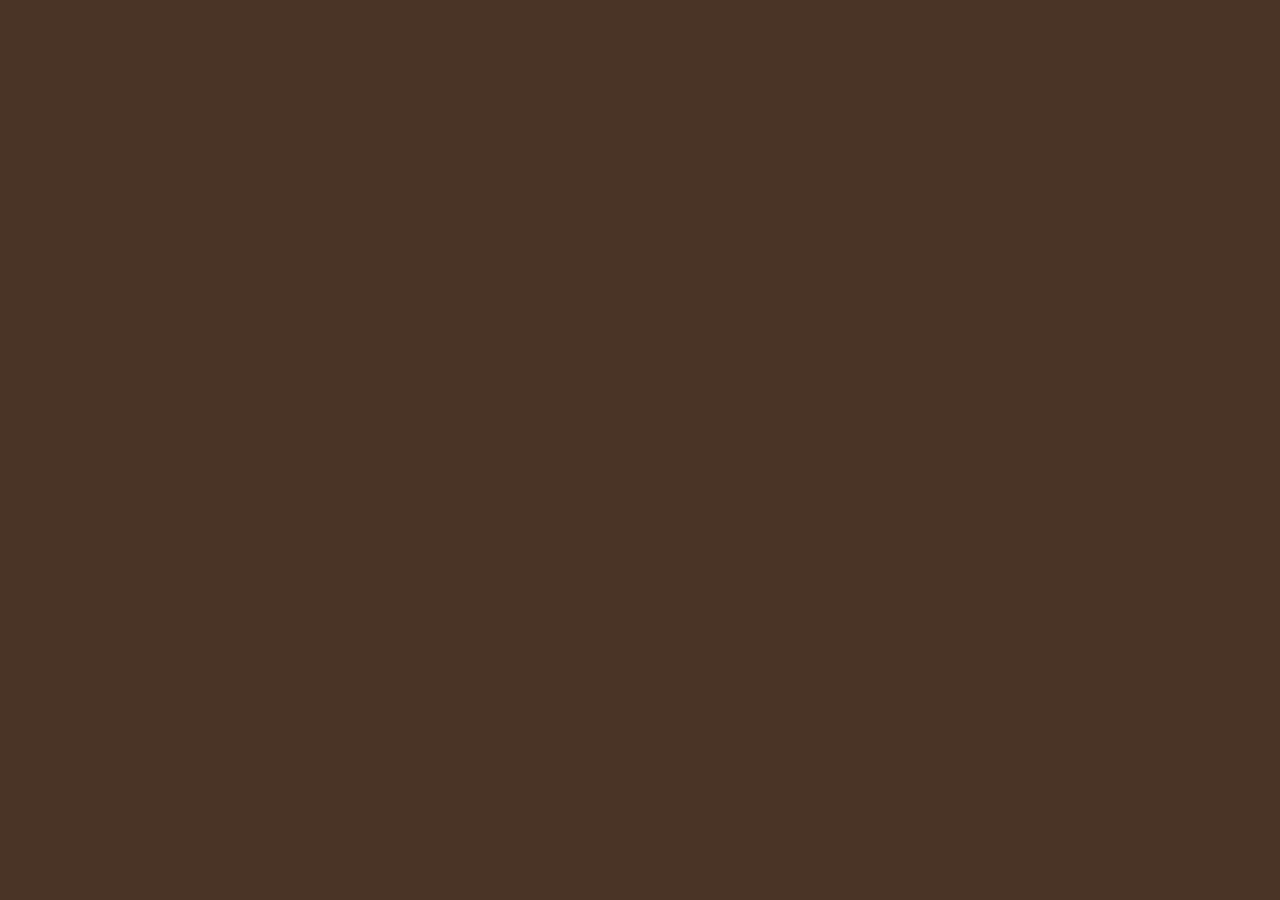
==== src/index.html @ 9a4c4e7e "demo 測試 v01_b (v2-land.22) 正式美術、經濟定稿、收留流浪者、存檔匯出匯入、Iansui 字型與字型測試頁。Chromium/WebKit 各 803 項測試通過。" ====
<!DOCTYPE html>
<html lang="zh-Hant">
<head>
<meta charset="UTF-8">
<meta name="viewport" content="width=device-width, initial-scale=1, viewport-fit=cover">
<meta name="apple-mobile-web-app-capable" content="yes">
<title>部落領主 demo v2-land.22（橫式）</title>
<link rel="stylesheet" href="style.css">
<script src="assets.js"></script>
</head>
<body>
<div id="app">
  <canvas id="map" class="ab"></canvas>
  <div id="mapMask" class="ab" hidden></div>
  <div id="page" class="ab" hidden></div>
  <div id="left" class="ab"></div>
  <div id="right" class="ab"></div>
  <div id="mask" hidden></div>
  <div id="popup" class="ab" hidden></div>
  <div id="lordSetup" class="ab" hidden></div>
</div>
<div id="rotate" hidden>
  <svg viewBox="0 0 100 170" aria-hidden="true"><rect x="20" y="20" width="60" height="100" rx="8" fill="none" stroke="#fff" stroke-width="3"/>
    <path d="M10 70 A45 45 0 0 1 32 22" fill="none" stroke="#fff" stroke-width="3"/><path d="M90 92 A45 45 0 0 1 68 140" fill="none" stroke="#fff" stroke-width="3"/></svg>
  <div class="m1">請將手機轉為橫向</div>
  <div class="m2">遊戲已暫停</div>
</div>
<div id="otherTab" hidden><div class="m1">遊戲已在其他分頁開啟</div></div>
<div id="safeProbe" style="position:fixed;left:0;top:0;width:0;height:0;visibility:hidden;pointer-events:none;padding:env(safe-area-inset-top) env(safe-area-inset-right) env(safe-area-inset-bottom) env(safe-area-inset-left)"></div>
<div id="notes"><div id="saveNote"></div><div id="error"></div></div>
<script src="game.js"></script>
</body>
</html>
---- src/style.css ----
/* 部落領主 demo v2-land.22　橫式 UI（ui-landscape-v2.md）
   設計單位 du：stage = DW×720 du；--u = 每 du 幾 CSS px（由 game.js 設定，不做整數倍）；--dw = 設計寬 DW（1280–1600）。
   位置一律由 game.js 寫成 calc(N * var(--u))，不靠 CSS 變數繼承。字級：max(CSS 下限, N du)。
   佔位美術：色塊＋文字標籤（§10.2）。
   字型（v2-land.12，計畫第 6 步）：芫荽 Iansui Regular 子集（SIL OFL 1.1，授權全文見 font/OFL.txt，單檔裡也附在下面的註解）。
   只有 Regular 一種粗細：全部 font-weight: normal、font-synthesis: none，不做假粗體。單檔版 build-single.js 把下面 @font-face 的字型網址換成 data URL。 */
@font-face { font-family: "Iansui"; src: url("font/iansui-sub.woff2") format("woff2"); font-weight: normal; font-style: normal; font-display: block; }
:root { --u: 0.5px; --dw: 1280; --side: #4a3426; --side2: #5c412f; --line: #2e1f15; --parch: #f4e7c9; --parch2: #e9d6ad; --ink: #3a2616; --dimink: #8a7458; --fire: #e8742a; --leaf: #5aa04a; --red: #d23b2f; }
*, *::before, *::after { box-sizing: border-box; }
html { font-synthesis: none; -webkit-font-synthesis: none; -webkit-text-size-adjust: 100%; text-size-adjust: 100%; background: var(--side); height: 100%; }
body {
  margin: 0; position: fixed; left: 0; top: 0; right: 0; bottom: 0; overflow: hidden; overscroll-behavior: none;
  background: var(--side); color: var(--ink);
  font-family: "Iansui", "PingFang TC", "Noto Sans TC", "Noto Sans CJK TC", "Microsoft JhengHei", sans-serif;
  font-size: max(14px, calc(28 * var(--u))); line-height: 1.3;
  -webkit-user-select: none; user-select: none; -webkit-tap-highlight-color: transparent; -webkit-touch-callout: none;
}
[hidden] { display: none !important; }
#app { position: absolute; overflow: hidden; background: var(--side); }
.ab { position: absolute; }
b, strong, th, h1, h2, h3, h4, h5, h6, optgroup { font-weight: normal; }   /* v2-land.12：字型只有 Regular，不要粗體 */
/* 字級（§2.2）*/
.f40 { font-size: max(18px, calc(40 * var(--u))); font-weight: normal; }
.f36 { font-size: max(14px, calc(36 * var(--u))); font-weight: normal; }
.f32 { font-size: max(14px, calc(32 * var(--u))); }
.f30 { font-size: max(14px, calc(30 * var(--u))); font-weight: normal; }
.f28 { font-size: max(14px, calc(28 * var(--u))); }
.f24 { font-size: max(12px, calc(24 * var(--u))); }
.bold { font-weight: normal; }
.t { white-space: nowrap; display: flex; align-items: center; top: 0; height: 100%; }
.ra { transform: translateX(-100%); }
.ca { transform: translateX(-50%); }
.dim { color: var(--dimink); }
.pos { color: #2f7a2a; } .neg { color: var(--red); } .warn { color: #c0561a; }
.hi { color: var(--red); font-weight: normal; }
.male { color: #2a6fb0; } .female { color: #c2456a; }
.tal { color: #a8620e; }
.off { color: #a89a86; }
.wrap { white-space: normal; overflow-wrap: anywhere; }

/* 按鈕 */
button { font: inherit; color: inherit; margin: 0; padding: 0; border: 0; background: none; -webkit-appearance: none; appearance: none;
  touch-action: manipulation; cursor: pointer; -webkit-touch-callout: none; outline: none; }
button:disabled { cursor: default; }
.btn { display: flex; align-items: center; justify-content: center; white-space: nowrap;
  border-radius: calc(24 * var(--u)); background: var(--parch2); color: var(--ink);
  border: calc(3 * var(--u)) solid #6b4a2e; box-shadow: 0 calc(5 * var(--u)) 0 #6b4a2e; }
.btn:active:not(:disabled) { transform: translateY(calc(3 * var(--u))); box-shadow: 0 calc(2 * var(--u)) 0 #6b4a2e; }
.btn.primary { background: var(--leaf); color: #fff; border-color: #2f5e25; box-shadow: 0 calc(5 * var(--u)) 0 #2f5e25; font-weight: normal; }
.btn:disabled, .btn.off { background: #d8cfbd; color: #9a8d78; border-color: #a99d88; box-shadow: none; }
.btn.tab { border-radius: 0; box-shadow: none; border: 0; border-bottom: calc(4 * var(--u)) solid #b9a27c; background: #e3d1aa; color: var(--dimink); }
.btn.tab.on { background: var(--parch); color: var(--ink); font-weight: normal; border-bottom-color: var(--fire); }
.btn.sexbtn.on { background: var(--fire); color: #fff; border-color: #8a3f10; font-weight: normal; }

/* 左欄 */
.cell { background: var(--side); color: #fff3dc; text-align: left; border-bottom: calc(3 * var(--u)) solid var(--line); }
.cell:active { background: var(--side2); }
.avatar { border-radius: 50%; display: flex; align-items: center; justify-content: center; color: #fff;
  font-size: max(28px, calc(72 * var(--u))); font-weight: normal; border: calc(5 * var(--u)) solid #f4e7c9; box-shadow: 0 calc(4 * var(--u)) 0 var(--line); }
.avatar.M { background: #3c7fc0; } .avatar.F { background: #d0617f; } .avatar.N { background: #8a7a68; }
.icon { border-radius: 50%; display: flex; align-items: center; justify-content: center; color: #fff; font-weight: normal;
  border: calc(3 * var(--u)) solid rgba(0,0,0,.35); }
.num { font-weight: normal; color: #fff; -webkit-text-stroke: 0; paint-order: stroke fill;
  text-shadow: calc(-2 * var(--u)) 0 0 var(--line), calc(2 * var(--u)) 0 0 var(--line), 0 calc(-2 * var(--u)) 0 var(--line), 0 calc(2 * var(--u)) 0 var(--line), calc(2 * var(--u)) calc(2 * var(--u)) 0 var(--line); }
#goal.alldone { cursor: default; }
/* v2-land.13（計畫第 7 步；art-v2-decisions 第 8 項、art-direction-v2 §6）：目標格整格用標題帶色 #BBA77E 當底，木牌 #AB8E5A 只做 8 du 外框（inset 陰影，不佔版面、內容位置不動）；字用主字 #2D2E25 */
#goal { background: #BBA77E; color: #2D2E25; box-shadow: inset 0 0 0 calc(8 * var(--u)) #AB8E5A; }
#goal:active { background: #BBA77E; }
/* v2-land.15（企劃回覆 1、4、5）：上下 12 du 木條（左右凸出 4、兩端半圓）；按下亮度 ×0.9；全部完成「✓ 全部完成」同樣主字色，✓ 用 CSS 畫 */
#goal { overflow: visible; }
#goal .goalroll { background: #AB8E5A; border-radius: calc(6 * var(--u)); pointer-events: none; }
#goal.press:not(.alldone), #goal:not(.alldone):active { filter: brightness(.9); }
#goal.alldone #goalName { color: #2D2E25; }
#goalName.chk::before { content: ''; display: inline-block; width: .32em; height: .62em; margin: 0 .42em 0 .14em; vertical-align: .08em;
  border: solid #2D2E25; border-width: 0 .12em .12em 0; transform: rotate(45deg); }
#goal .glabel { color: #2D2E25; }
.goaldot { border-radius: 50%; background: var(--red); border: calc(3 * var(--u)) solid #fff3dc; }
.bar { border-radius: calc(9 * var(--u)); background: #2e1f15; border: calc(2 * var(--u)) solid #f4e7c9; overflow: hidden; }
.bar > i { display: block; height: 100%; background: var(--leaf); }

/* 右欄 */
.sidebtn { background: var(--side); }
.sidebtn .frame { border-radius: calc(22 * var(--u)); background: var(--parch); border: calc(3 * var(--u)) solid #6b4a2e; box-shadow: 0 calc(5 * var(--u)) 0 var(--line); }
.sidebtn:active:not(:disabled) .frame { transform: translateY(calc(3 * var(--u))); }
.sidebtn:disabled .frame { background: #8c7b69; border-color: #5d4c3c; }
.sidebtn:disabled { color: #4e3f31; }
.sidebtn:disabled .icon { filter: grayscale(1); opacity: .6; }
.badge { border-radius: 50%; background: var(--red); color: #fff; display: flex; align-items: center; justify-content: center; font-weight: normal;
  border: calc(3 * var(--u)) solid #fff3dc; white-space: nowrap; }
.timecell { color: #fff3dc; border-bottom: calc(3 * var(--u)) solid var(--line); }

/* 地圖 */
#map { display: block; touch-action: none; cursor: grab; background: #8fbf6a; }
#map[data-dragging] { cursor: grabbing; }
#mapMask { background: rgba(0, 0, 0, .25); }

/* 內政／軍營面板（右側滑出）*/
#page { background: var(--parch); border-radius: calc(20 * var(--u)) 0 0 calc(20 * var(--u)); box-shadow: calc(-10 * var(--u)) 0 calc(24 * var(--u)) rgba(0,0,0,.35); overflow: hidden; }
#page.slide { animation: slidein .18s ease-out; }
/* v2-land.13（art-v2-decisions 第 7 項）：卷軸邊（佔位樣式：木牌色 #AB8E5A 純色條）。純裝飾，不吃點擊（pointer-events: none），面板和彈窗的內容區不變。
   內政／軍營面板：左緣外 16 du 直卷軸，蓋在露出的地圖上，跟著面板滑入；彈窗：上下各 24 du，貼在彈窗外面 */
.scrolledge { background: #AB8E5A; }   /* v2-land.15：吃點擊，點了沒反應（企劃回覆第 3 項） */
.popedge { border-radius: calc(12 * var(--u)); }   /* v2-land.15：兩端半圓（企劃回覆第 2 項） */
#pageEdge { z-index: 7; }
#pageEdge.slide { animation: edgein .18s ease-out; }
@keyframes edgein { from { transform: translateX(calc(720 * var(--u))); } to { transform: none; } }
.popedge { z-index: 21; }
@keyframes slidein { from { transform: translateX(100%); } to { transform: none; } }
.phead { background: var(--parch2); border-bottom: calc(3 * var(--u)) solid #b9a27c; }
.xbtn { display: flex; align-items: center; justify-content: center; font-size: max(20px, calc(48 * var(--u))); line-height: 1; color: var(--ink); }
.xbtn:active { background: rgba(0,0,0,.08); }
/* v2-land.8：關閉鈕的叉叉用程式畫（兩條圓頭線，顏色＝按鈕文字色），不用文字叉號（U+2715）；點擊範圍照舊 96×96 du */
.xbtn::before, .xbtn::after { content: ''; position: absolute; left: 50%; top: 50%; width: calc(44 * var(--u)); height: max(2px, calc(6 * var(--u))); border-radius: calc(3 * var(--u)); background: currentColor; }
.xbtn::before { transform: translate(-50%, -50%) rotate(45deg); }
.xbtn::after { transform: translate(-50%, -50%) rotate(-45deg); }
.popcell { background: #fffaf0; border: calc(2 * var(--u)) solid #c9b48c; border-radius: calc(14 * var(--u)); }
.scroll { overflow-y: auto; overflow-x: hidden; overscroll-behavior: contain; -webkit-overflow-scrolling: touch; touch-action: pan-y; }
.ln { position: relative; flex: none; }
.ln.hd { color: #a8471a; font-weight: normal; }
.ln.sep { border-bottom: calc(2 * var(--u)) solid #d9c49c; }
.jrow { background: #fffaf0; border: calc(2 * var(--u)) solid #c9b48c; border-radius: calc(14 * var(--u)); }
.jrow.dim { background: #efe6d3; }
.jrow.flash { animation: flash .35s 3 alternate; }
@keyframes flash { from { background: #fffaf0; } to { background: #ffc46b; } }
.jbtn { font-size: max(20px, calc(44 * var(--u))); font-weight: normal; border-radius: calc(18 * var(--u)); }
.sel { margin: 0; padding: 0 calc(16 * var(--u)); border-radius: calc(16 * var(--u)); border: calc(3 * var(--u)) solid #6b4a2e;
  background: var(--parch2); color: var(--ink); font: inherit; font-size: max(14px, calc(28 * var(--u))); -webkit-appearance: none; appearance: none; }
.rr { cursor: pointer; border-bottom: calc(2 * var(--u)) solid #d9c49c; }
.rr.open { background: #efe2c4; }
.card { background: #fffaf0; border: calc(2 * var(--u)) solid #c9b48c; border-radius: calc(14 * var(--u)); }
.stars { display: inline-flex; white-space: nowrap; }
.stars i { font-style: normal; display: inline-block; width: 1.05em; text-align: center; }
.stars .w { color: #d99a00; } .stars .b { color: #a89a86; } .stars .e { color: transparent; }
.lock { color: #c0561a; }

/* 彈窗（§5）：遮罩 50% 黑，蓋整個畫面（含左右欄、補邊區）*/
#mask { position: fixed; left: 0; top: 0; right: 0; bottom: 0; background: rgba(0, 0, 0, .5); z-index: 20; }
#popup { background: var(--parch); border-radius: 0;   /* v2-land.17：四角改直角，圓角交給卷軸邊的半圓頭 */  border: calc(4 * var(--u)) solid #6b4a2e; box-shadow: 0 calc(10 * var(--u)) calc(30 * var(--u)) rgba(0,0,0,.45); overflow: hidden; z-index: 21; }
#popup .phead { background: #c9894a; color: #fff; border-bottom-color: #8a5a2c; }
#popup .xbtn { color: #fff; }
.pfoot { display: flex; justify-content: center; }
.bigmsg { display: flex; align-items: center; justify-content: center; text-align: center; }

/* 領主分配（全畫面）*/
#lordSetup { background: #f1e2c1; z-index: 30; }
#lordSetup .half { border-right: calc(3 * var(--u)) solid #c9b48c; }

/* 請轉橫向（§8，用 CSS px）*/
#rotate { position: fixed; left: 0; top: 0; right: 0; bottom: 0; z-index: 100; background: #463a32; color: #fff;
  display: flex; flex-direction: column; align-items: center; justify-content: center; }
#otherTab { position: fixed; left: 0; top: 0; right: 0; bottom: 0; z-index: 101; background: #463a32; color: #fff;
  display: flex; flex-direction: column; align-items: center; justify-content: center; }
#otherTab .m1 { font-size: 20px; font-weight: normal; }
#rotate svg { width: 100px; height: 170px; display: block; }
#rotate .m1 { font-size: 20px; font-weight: normal; margin-top: 40px; }
#rotate .m2 { font-size: 14px; margin-top: 12px; opacity: .85; }

/* 錯誤、存檔提示（平常是空的，不佔畫面）*/
#notes { position: fixed; left: 50%; top: 4px; transform: translateX(-50%); z-index: 90; max-width: 90vw; pointer-events: none; font-size: 12px; }
#notes div { background: #fff3dc; color: #b3261e; padding: 2px 6px; border-radius: 4px; margin-top: 2px; }
#notes div:empty { display: none; }
/* v2-land.18：匯出／匯入存檔的文字框（可以選取、可以貼上） */
.savecode { display: block; width: 100%; box-sizing: border-box; resize: none; font-family: ui-monospace, Menlo, Consolas, monospace; font-size: max(16px, calc(20 * var(--u))); line-height: 1.3;   /* 16px 以上：iOS 點文字框時不會自動放大 */
  padding: calc(12 * var(--u)); border: calc(2 * var(--u)) solid #c9b48c; border-radius: calc(14 * var(--u)); background: #fffaf0; color: var(--ink);
  -webkit-user-select: text; user-select: text; -webkit-touch-callout: default; word-break: break-all; }
.err { color: #b3261e; }
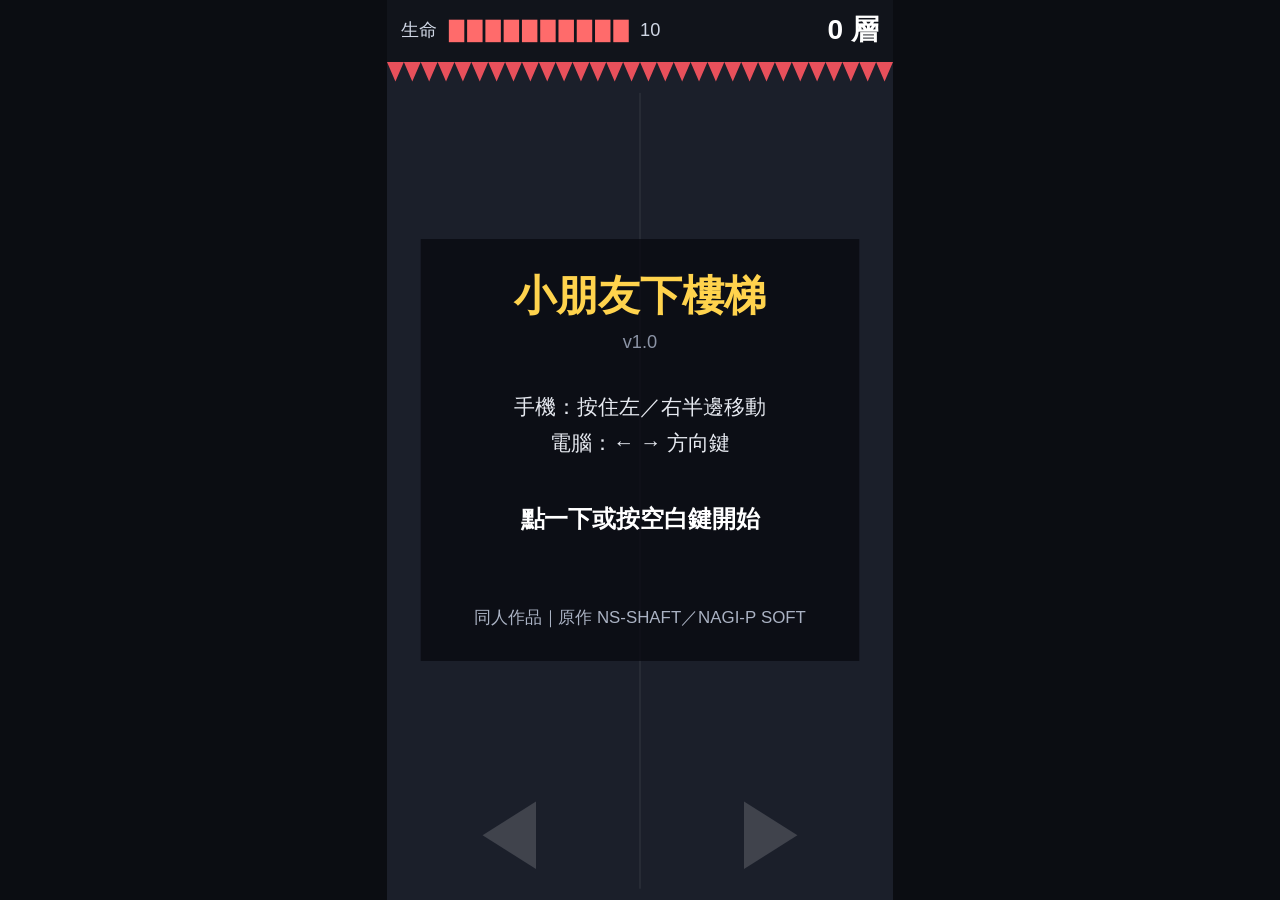
==== commit 064faada: "小朋友下樓梯 v1.0（覆蓋部落領主；備份在 backup/tribal-lord-v01b）" ====
--- a/src/index.html
+++ b/src/index.html
@@ -1,33 +1,14 @@
 <!DOCTYPE html>
 <html lang="zh-Hant">
 <head>
-<meta charset="UTF-8">
-<meta name="viewport" content="width=device-width, initial-scale=1, viewport-fit=cover">
+<meta charset="utf-8">
+<meta name="viewport" content="width=device-width, initial-scale=1, maximum-scale=1, user-scalable=no, viewport-fit=cover">
 <meta name="apple-mobile-web-app-capable" content="yes">
-<title>部落領主 demo v2-land.22（橫式）</title>
+<title>小朋友下樓梯（同人作品）</title>
 <link rel="stylesheet" href="style.css">
-<script src="assets.js"></script>
 </head>
 <body>
-<div id="app">
-  <canvas id="map" class="ab"></canvas>
-  <div id="mapMask" class="ab" hidden></div>
-  <div id="page" class="ab" hidden></div>
-  <div id="left" class="ab"></div>
-  <div id="right" class="ab"></div>
-  <div id="mask" hidden></div>
-  <div id="popup" class="ab" hidden></div>
-  <div id="lordSetup" class="ab" hidden></div>
-</div>
-<div id="rotate" hidden>
-  <svg viewBox="0 0 100 170" aria-hidden="true"><rect x="20" y="20" width="60" height="100" rx="8" fill="none" stroke="#fff" stroke-width="3"/>
-    <path d="M10 70 A45 45 0 0 1 32 22" fill="none" stroke="#fff" stroke-width="3"/><path d="M90 92 A45 45 0 0 1 68 140" fill="none" stroke="#fff" stroke-width="3"/></svg>
-  <div class="m1">請將手機轉為橫向</div>
-  <div class="m2">遊戲已暫停</div>
-</div>
-<div id="otherTab" hidden><div class="m1">遊戲已在其他分頁開啟</div></div>
-<div id="safeProbe" style="position:fixed;left:0;top:0;width:0;height:0;visibility:hidden;pointer-events:none;padding:env(safe-area-inset-top) env(safe-area-inset-right) env(safe-area-inset-bottom) env(safe-area-inset-left)"></div>
-<div id="notes"><div id="saveNote"></div><div id="error"></div></div>
+<canvas id="game" aria-label="小朋友下樓梯：同人作品，原作 NS-SHAFT／NAGI-P SOFT"></canvas>
 <script src="game.js"></script>
 </body>
 </html>
--- a/src/style.css
+++ b/src/style.css
@@ -1,166 +1,8 @@
-/* 部落領主 demo v2-land.22　橫式 UI（ui-landscape-v2.md）
-   設計單位 du：stage = DW×720 du；--u = 每 du 幾 CSS px（由 game.js 設定，不做整數倍）；--dw = 設計寬 DW（1280–1600）。
-   位置一律由 game.js 寫成 calc(N * var(--u))，不靠 CSS 變數繼承。字級：max(CSS 下限, N du)。
-   佔位美術：色塊＋文字標籤（§10.2）。
-   字型（v2-land.12，計畫第 6 步）：芫荽 Iansui Regular 子集（SIL OFL 1.1，授權全文見 font/OFL.txt，單檔裡也附在下面的註解）。
-   只有 Regular 一種粗細：全部 font-weight: normal、font-synthesis: none，不做假粗體。單檔版 build-single.js 把下面 @font-face 的字型網址換成 data URL。 */
-@font-face { font-family: "Iansui"; src: url("font/iansui-sub.woff2") format("woff2"); font-weight: normal; font-style: normal; font-display: block; }
-:root { --u: 0.5px; --dw: 1280; --side: #4a3426; --side2: #5c412f; --line: #2e1f15; --parch: #f4e7c9; --parch2: #e9d6ad; --ink: #3a2616; --dimink: #8a7458; --fire: #e8742a; --leaf: #5aa04a; --red: #d23b2f; }
-*, *::before, *::after { box-sizing: border-box; }
-html { font-synthesis: none; -webkit-font-synthesis: none; -webkit-text-size-adjust: 100%; text-size-adjust: 100%; background: var(--side); height: 100%; }
+html, body { margin: 0; height: 100%; background: #0b0d12; overflow: hidden; }
 body {
-  margin: 0; position: fixed; left: 0; top: 0; right: 0; bottom: 0; overflow: hidden; overscroll-behavior: none;
-  background: var(--side); color: var(--ink);
-  font-family: "Iansui", "PingFang TC", "Noto Sans TC", "Noto Sans CJK TC", "Microsoft JhengHei", sans-serif;
-  font-size: max(14px, calc(28 * var(--u))); line-height: 1.3;
-  -webkit-user-select: none; user-select: none; -webkit-tap-highlight-color: transparent; -webkit-touch-callout: none;
+  display: flex; align-items: center; justify-content: center;
+  touch-action: none; -webkit-user-select: none; user-select: none;
+  -webkit-touch-callout: none; -webkit-tap-highlight-color: transparent;
+  overscroll-behavior: none;
 }
-[hidden] { display: none !important; }
-#app { position: absolute; overflow: hidden; background: var(--side); }
-.ab { position: absolute; }
-b, strong, th, h1, h2, h3, h4, h5, h6, optgroup { font-weight: normal; }   /* v2-land.12：字型只有 Regular，不要粗體 */
-/* 字級（§2.2）*/
-.f40 { font-size: max(18px, calc(40 * var(--u))); font-weight: normal; }
-.f36 { font-size: max(14px, calc(36 * var(--u))); font-weight: normal; }
-.f32 { font-size: max(14px, calc(32 * var(--u))); }
-.f30 { font-size: max(14px, calc(30 * var(--u))); font-weight: normal; }
-.f28 { font-size: max(14px, calc(28 * var(--u))); }
-.f24 { font-size: max(12px, calc(24 * var(--u))); }
-.bold { font-weight: normal; }
-.t { white-space: nowrap; display: flex; align-items: center; top: 0; height: 100%; }
-.ra { transform: translateX(-100%); }
-.ca { transform: translateX(-50%); }
-.dim { color: var(--dimink); }
-.pos { color: #2f7a2a; } .neg { color: var(--red); } .warn { color: #c0561a; }
-.hi { color: var(--red); font-weight: normal; }
-.male { color: #2a6fb0; } .female { color: #c2456a; }
-.tal { color: #a8620e; }
-.off { color: #a89a86; }
-.wrap { white-space: normal; overflow-wrap: anywhere; }
-
-/* 按鈕 */
-button { font: inherit; color: inherit; margin: 0; padding: 0; border: 0; background: none; -webkit-appearance: none; appearance: none;
-  touch-action: manipulation; cursor: pointer; -webkit-touch-callout: none; outline: none; }
-button:disabled { cursor: default; }
-.btn { display: flex; align-items: center; justify-content: center; white-space: nowrap;
-  border-radius: calc(24 * var(--u)); background: var(--parch2); color: var(--ink);
-  border: calc(3 * var(--u)) solid #6b4a2e; box-shadow: 0 calc(5 * var(--u)) 0 #6b4a2e; }
-.btn:active:not(:disabled) { transform: translateY(calc(3 * var(--u))); box-shadow: 0 calc(2 * var(--u)) 0 #6b4a2e; }
-.btn.primary { background: var(--leaf); color: #fff; border-color: #2f5e25; box-shadow: 0 calc(5 * var(--u)) 0 #2f5e25; font-weight: normal; }
-.btn:disabled, .btn.off { background: #d8cfbd; color: #9a8d78; border-color: #a99d88; box-shadow: none; }
-.btn.tab { border-radius: 0; box-shadow: none; border: 0; border-bottom: calc(4 * var(--u)) solid #b9a27c; background: #e3d1aa; color: var(--dimink); }
-.btn.tab.on { background: var(--parch); color: var(--ink); font-weight: normal; border-bottom-color: var(--fire); }
-.btn.sexbtn.on { background: var(--fire); color: #fff; border-color: #8a3f10; font-weight: normal; }
-
-/* 左欄 */
-.cell { background: var(--side); color: #fff3dc; text-align: left; border-bottom: calc(3 * var(--u)) solid var(--line); }
-.cell:active { background: var(--side2); }
-.avatar { border-radius: 50%; display: flex; align-items: center; justify-content: center; color: #fff;
-  font-size: max(28px, calc(72 * var(--u))); font-weight: normal; border: calc(5 * var(--u)) solid #f4e7c9; box-shadow: 0 calc(4 * var(--u)) 0 var(--line); }
-.avatar.M { background: #3c7fc0; } .avatar.F { background: #d0617f; } .avatar.N { background: #8a7a68; }
-.icon { border-radius: 50%; display: flex; align-items: center; justify-content: center; color: #fff; font-weight: normal;
-  border: calc(3 * var(--u)) solid rgba(0,0,0,.35); }
-.num { font-weight: normal; color: #fff; -webkit-text-stroke: 0; paint-order: stroke fill;
-  text-shadow: calc(-2 * var(--u)) 0 0 var(--line), calc(2 * var(--u)) 0 0 var(--line), 0 calc(-2 * var(--u)) 0 var(--line), 0 calc(2 * var(--u)) 0 var(--line), calc(2 * var(--u)) calc(2 * var(--u)) 0 var(--line); }
-#goal.alldone { cursor: default; }
-/* v2-land.13（計畫第 7 步；art-v2-decisions 第 8 項、art-direction-v2 §6）：目標格整格用標題帶色 #BBA77E 當底，木牌 #AB8E5A 只做 8 du 外框（inset 陰影，不佔版面、內容位置不動）；字用主字 #2D2E25 */
-#goal { background: #BBA77E; color: #2D2E25; box-shadow: inset 0 0 0 calc(8 * var(--u)) #AB8E5A; }
-#goal:active { background: #BBA77E; }
-/* v2-land.15（企劃回覆 1、4、5）：上下 12 du 木條（左右凸出 4、兩端半圓）；按下亮度 ×0.9；全部完成「✓ 全部完成」同樣主字色，✓ 用 CSS 畫 */
-#goal { overflow: visible; }
-#goal .goalroll { background: #AB8E5A; border-radius: calc(6 * var(--u)); pointer-events: none; }
-#goal.press:not(.alldone), #goal:not(.alldone):active { filter: brightness(.9); }
-#goal.alldone #goalName { color: #2D2E25; }
-#goalName.chk::before { content: ''; display: inline-block; width: .32em; height: .62em; margin: 0 .42em 0 .14em; vertical-align: .08em;
-  border: solid #2D2E25; border-width: 0 .12em .12em 0; transform: rotate(45deg); }
-#goal .glabel { color: #2D2E25; }
-.goaldot { border-radius: 50%; background: var(--red); border: calc(3 * var(--u)) solid #fff3dc; }
-.bar { border-radius: calc(9 * var(--u)); background: #2e1f15; border: calc(2 * var(--u)) solid #f4e7c9; overflow: hidden; }
-.bar > i { display: block; height: 100%; background: var(--leaf); }
-
-/* 右欄 */
-.sidebtn { background: var(--side); }
-.sidebtn .frame { border-radius: calc(22 * var(--u)); background: var(--parch); border: calc(3 * var(--u)) solid #6b4a2e; box-shadow: 0 calc(5 * var(--u)) 0 var(--line); }
-.sidebtn:active:not(:disabled) .frame { transform: translateY(calc(3 * var(--u))); }
-.sidebtn:disabled .frame { background: #8c7b69; border-color: #5d4c3c; }
-.sidebtn:disabled { color: #4e3f31; }
-.sidebtn:disabled .icon { filter: grayscale(1); opacity: .6; }
-.badge { border-radius: 50%; background: var(--red); color: #fff; display: flex; align-items: center; justify-content: center; font-weight: normal;
-  border: calc(3 * var(--u)) solid #fff3dc; white-space: nowrap; }
-.timecell { color: #fff3dc; border-bottom: calc(3 * var(--u)) solid var(--line); }
-
-/* 地圖 */
-#map { display: block; touch-action: none; cursor: grab; background: #8fbf6a; }
-#map[data-dragging] { cursor: grabbing; }
-#mapMask { background: rgba(0, 0, 0, .25); }
-
-/* 內政／軍營面板（右側滑出）*/
-#page { background: var(--parch); border-radius: calc(20 * var(--u)) 0 0 calc(20 * var(--u)); box-shadow: calc(-10 * var(--u)) 0 calc(24 * var(--u)) rgba(0,0,0,.35); overflow: hidden; }
-#page.slide { animation: slidein .18s ease-out; }
-/* v2-land.13（art-v2-decisions 第 7 項）：卷軸邊（佔位樣式：木牌色 #AB8E5A 純色條）。純裝飾，不吃點擊（pointer-events: none），面板和彈窗的內容區不變。
-   內政／軍營面板：左緣外 16 du 直卷軸，蓋在露出的地圖上，跟著面板滑入；彈窗：上下各 24 du，貼在彈窗外面 */
-.scrolledge { background: #AB8E5A; }   /* v2-land.15：吃點擊，點了沒反應（企劃回覆第 3 項） */
-.popedge { border-radius: calc(12 * var(--u)); }   /* v2-land.15：兩端半圓（企劃回覆第 2 項） */
-#pageEdge { z-index: 7; }
-#pageEdge.slide { animation: edgein .18s ease-out; }
-@keyframes edgein { from { transform: translateX(calc(720 * var(--u))); } to { transform: none; } }
-.popedge { z-index: 21; }
-@keyframes slidein { from { transform: translateX(100%); } to { transform: none; } }
-.phead { background: var(--parch2); border-bottom: calc(3 * var(--u)) solid #b9a27c; }
-.xbtn { display: flex; align-items: center; justify-content: center; font-size: max(20px, calc(48 * var(--u))); line-height: 1; color: var(--ink); }
-.xbtn:active { background: rgba(0,0,0,.08); }
-/* v2-land.8：關閉鈕的叉叉用程式畫（兩條圓頭線，顏色＝按鈕文字色），不用文字叉號（U+2715）；點擊範圍照舊 96×96 du */
-.xbtn::before, .xbtn::after { content: ''; position: absolute; left: 50%; top: 50%; width: calc(44 * var(--u)); height: max(2px, calc(6 * var(--u))); border-radius: calc(3 * var(--u)); background: currentColor; }
-.xbtn::before { transform: translate(-50%, -50%) rotate(45deg); }
-.xbtn::after { transform: translate(-50%, -50%) rotate(-45deg); }
-.popcell { background: #fffaf0; border: calc(2 * var(--u)) solid #c9b48c; border-radius: calc(14 * var(--u)); }
-.scroll { overflow-y: auto; overflow-x: hidden; overscroll-behavior: contain; -webkit-overflow-scrolling: touch; touch-action: pan-y; }
-.ln { position: relative; flex: none; }
-.ln.hd { color: #a8471a; font-weight: normal; }
-.ln.sep { border-bottom: calc(2 * var(--u)) solid #d9c49c; }
-.jrow { background: #fffaf0; border: calc(2 * var(--u)) solid #c9b48c; border-radius: calc(14 * var(--u)); }
-.jrow.dim { background: #efe6d3; }
-.jrow.flash { animation: flash .35s 3 alternate; }
-@keyframes flash { from { background: #fffaf0; } to { background: #ffc46b; } }
-.jbtn { font-size: max(20px, calc(44 * var(--u))); font-weight: normal; border-radius: calc(18 * var(--u)); }
-.sel { margin: 0; padding: 0 calc(16 * var(--u)); border-radius: calc(16 * var(--u)); border: calc(3 * var(--u)) solid #6b4a2e;
-  background: var(--parch2); color: var(--ink); font: inherit; font-size: max(14px, calc(28 * var(--u))); -webkit-appearance: none; appearance: none; }
-.rr { cursor: pointer; border-bottom: calc(2 * var(--u)) solid #d9c49c; }
-.rr.open { background: #efe2c4; }
-.card { background: #fffaf0; border: calc(2 * var(--u)) solid #c9b48c; border-radius: calc(14 * var(--u)); }
-.stars { display: inline-flex; white-space: nowrap; }
-.stars i { font-style: normal; display: inline-block; width: 1.05em; text-align: center; }
-.stars .w { color: #d99a00; } .stars .b { color: #a89a86; } .stars .e { color: transparent; }
-.lock { color: #c0561a; }
-
-/* 彈窗（§5）：遮罩 50% 黑，蓋整個畫面（含左右欄、補邊區）*/
-#mask { position: fixed; left: 0; top: 0; right: 0; bottom: 0; background: rgba(0, 0, 0, .5); z-index: 20; }
-#popup { background: var(--parch); border-radius: 0;   /* v2-land.17：四角改直角，圓角交給卷軸邊的半圓頭 */  border: calc(4 * var(--u)) solid #6b4a2e; box-shadow: 0 calc(10 * var(--u)) calc(30 * var(--u)) rgba(0,0,0,.45); overflow: hidden; z-index: 21; }
-#popup .phead { background: #c9894a; color: #fff; border-bottom-color: #8a5a2c; }
-#popup .xbtn { color: #fff; }
-.pfoot { display: flex; justify-content: center; }
-.bigmsg { display: flex; align-items: center; justify-content: center; text-align: center; }
-
-/* 領主分配（全畫面）*/
-#lordSetup { background: #f1e2c1; z-index: 30; }
-#lordSetup .half { border-right: calc(3 * var(--u)) solid #c9b48c; }
-
-/* 請轉橫向（§8，用 CSS px）*/
-#rotate { position: fixed; left: 0; top: 0; right: 0; bottom: 0; z-index: 100; background: #463a32; color: #fff;
-  display: flex; flex-direction: column; align-items: center; justify-content: center; }
-#otherTab { position: fixed; left: 0; top: 0; right: 0; bottom: 0; z-index: 101; background: #463a32; color: #fff;
-  display: flex; flex-direction: column; align-items: center; justify-content: center; }
-#otherTab .m1 { font-size: 20px; font-weight: normal; }
-#rotate svg { width: 100px; height: 170px; display: block; }
-#rotate .m1 { font-size: 20px; font-weight: normal; margin-top: 40px; }
-#rotate .m2 { font-size: 14px; margin-top: 12px; opacity: .85; }
-
-/* 錯誤、存檔提示（平常是空的，不佔畫面）*/
-#notes { position: fixed; left: 50%; top: 4px; transform: translateX(-50%); z-index: 90; max-width: 90vw; pointer-events: none; font-size: 12px; }
-#notes div { background: #fff3dc; color: #b3261e; padding: 2px 6px; border-radius: 4px; margin-top: 2px; }
-#notes div:empty { display: none; }
-/* v2-land.18：匯出／匯入存檔的文字框（可以選取、可以貼上） */
-.savecode { display: block; width: 100%; box-sizing: border-box; resize: none; font-family: ui-monospace, Menlo, Consolas, monospace; font-size: max(16px, calc(20 * var(--u))); line-height: 1.3;   /* 16px 以上：iOS 點文字框時不會自動放大 */
-  padding: calc(12 * var(--u)); border: calc(2 * var(--u)) solid #c9b48c; border-radius: calc(14 * var(--u)); background: #fffaf0; color: var(--ink);
-  -webkit-user-select: text; user-select: text; -webkit-touch-callout: default; word-break: break-all; }
-.err { color: #b3261e; }
+canvas { display: block; touch-action: none; }
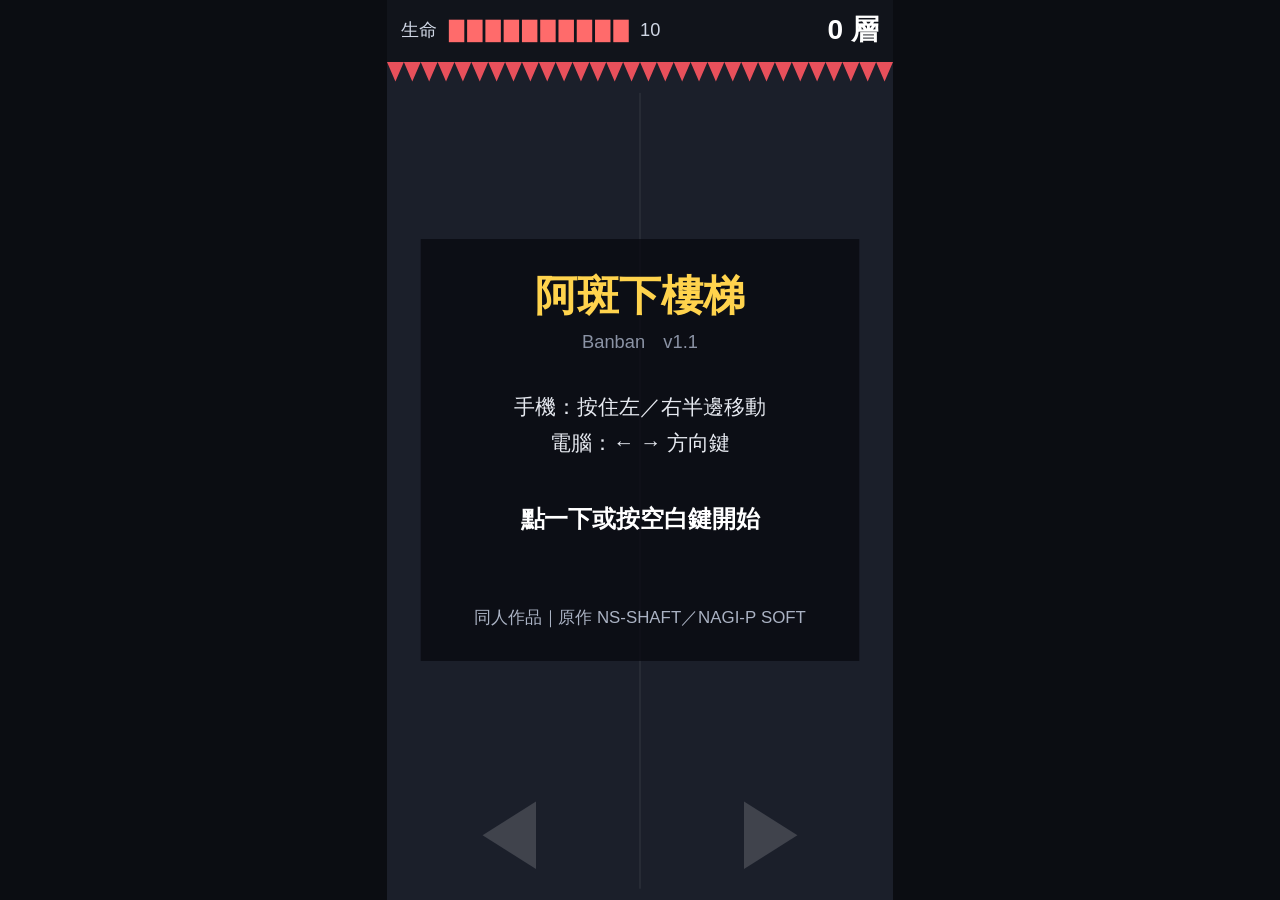
==== commit 19e02584: "阿斑下樓梯 Banban v1.1：改名，角色與平台換成像素圖" ====
--- a/src/index.html
+++ b/src/index.html
@@ -4,11 +4,11 @@
 <meta charset="utf-8">
 <meta name="viewport" content="width=device-width, initial-scale=1, maximum-scale=1, user-scalable=no, viewport-fit=cover">
 <meta name="apple-mobile-web-app-capable" content="yes">
-<title>小朋友下樓梯（同人作品）</title>
+<title>阿斑下樓梯 Banban（同人作品）</title>
 <link rel="stylesheet" href="style.css">
 </head>
 <body>
-<canvas id="game" aria-label="小朋友下樓梯：同人作品，原作 NS-SHAFT／NAGI-P SOFT"></canvas>
+<canvas id="game" aria-label="阿斑下樓梯 Banban：同人作品，原作 NS-SHAFT／NAGI-P SOFT"></canvas>
 <script src="game.js"></script>
 </body>
 </html>
